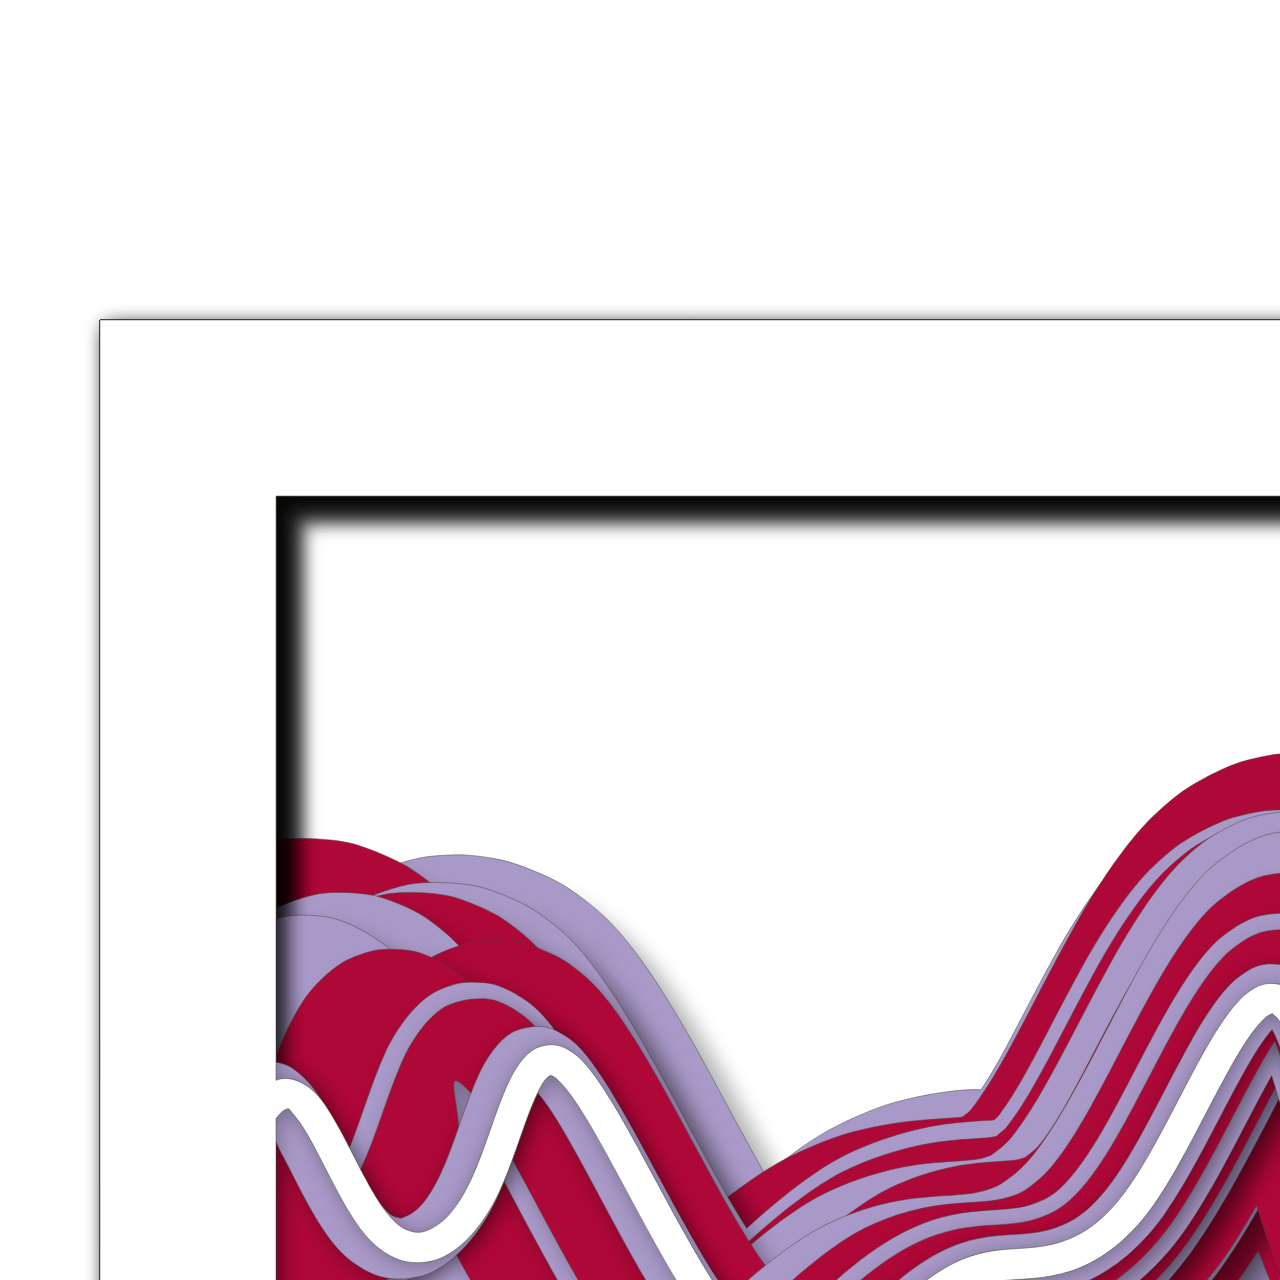
==== index.html @ 8ce33244 "inittal" ====
<!DOCTYPE html>
<html>
  <head>
    <title>Amplitides</title>
    <meta charset="utf-8" />
    <script src="./fxhash.min.js"></script>
    <link rel="stylesheet" href="./style.css" />
  </head>
  <body>
    <script src="paper-full.min.js"></script>
    <script src="helpers.js"></script>
    <script src="perlin.js"></script>
    <script src="paperjs-offset.min.js"></script>
    <script src="signature.js"></script>
    <script src="FileSaver.js"></script>
    <script src="colors.js"></script>
    <script src="index.js"></script>
  </body>
</html>
---- style.css ----
* {
	margin: 0;
	padding: 0;
}
h1.spin {
  width: 30px;
  height: 40px;
  margin: auto;
  
  animation-name: spin;
  animation-duration: 5000ms;
  animation-iteration-count: infinite;
  animation-timing-function: linear; 
  /* transform: rotate(3deg); */
   /* transform: rotate(0.3rad);/ */
   /* transform: rotate(3grad); */ 
   /* transform: rotate(.03turn);  */
}

@keyframes spin {
    from {
        transform:rotate(0deg);
    }
    to {
        transform:rotate(360deg);
    }
}
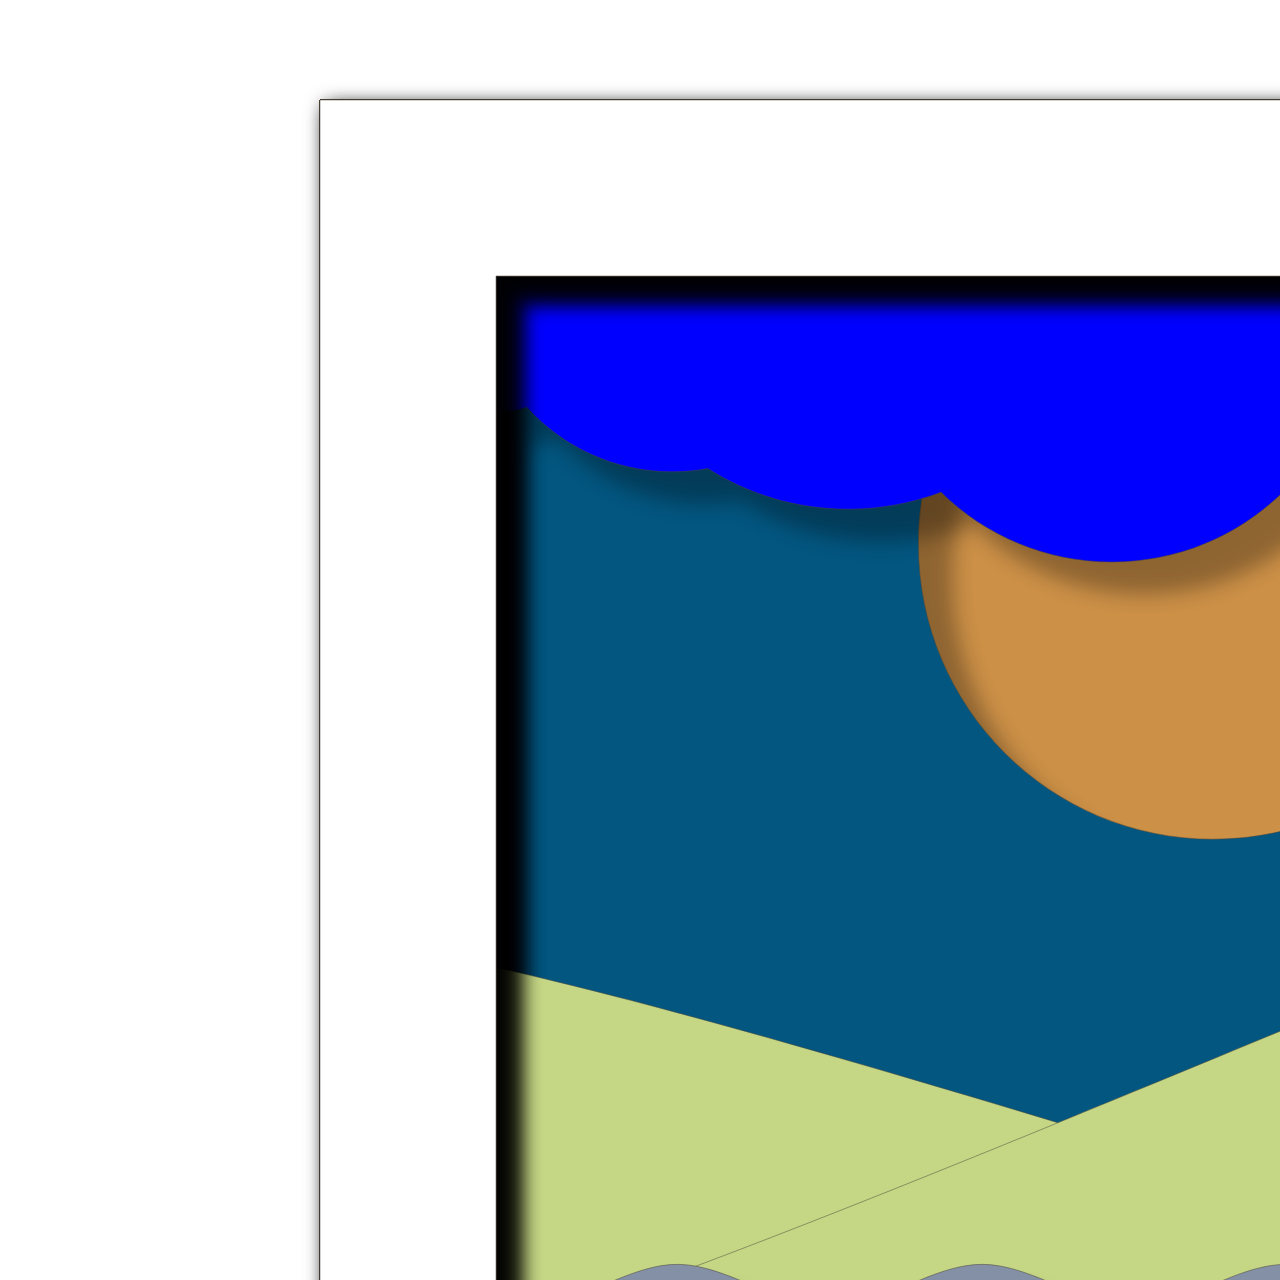
==== commit 789e587d: "updates" ====
--- a/index.html
+++ b/index.html
@@ -1,7 +1,7 @@
 <!DOCTYPE html>
 <html>
   <head>
-    <title>Amplitides</title>
+    <title>Vistas</title>
     <meta charset="utf-8" />
     <script src="./fxhash.min.js"></script>
     <link rel="stylesheet" href="./style.css" />
